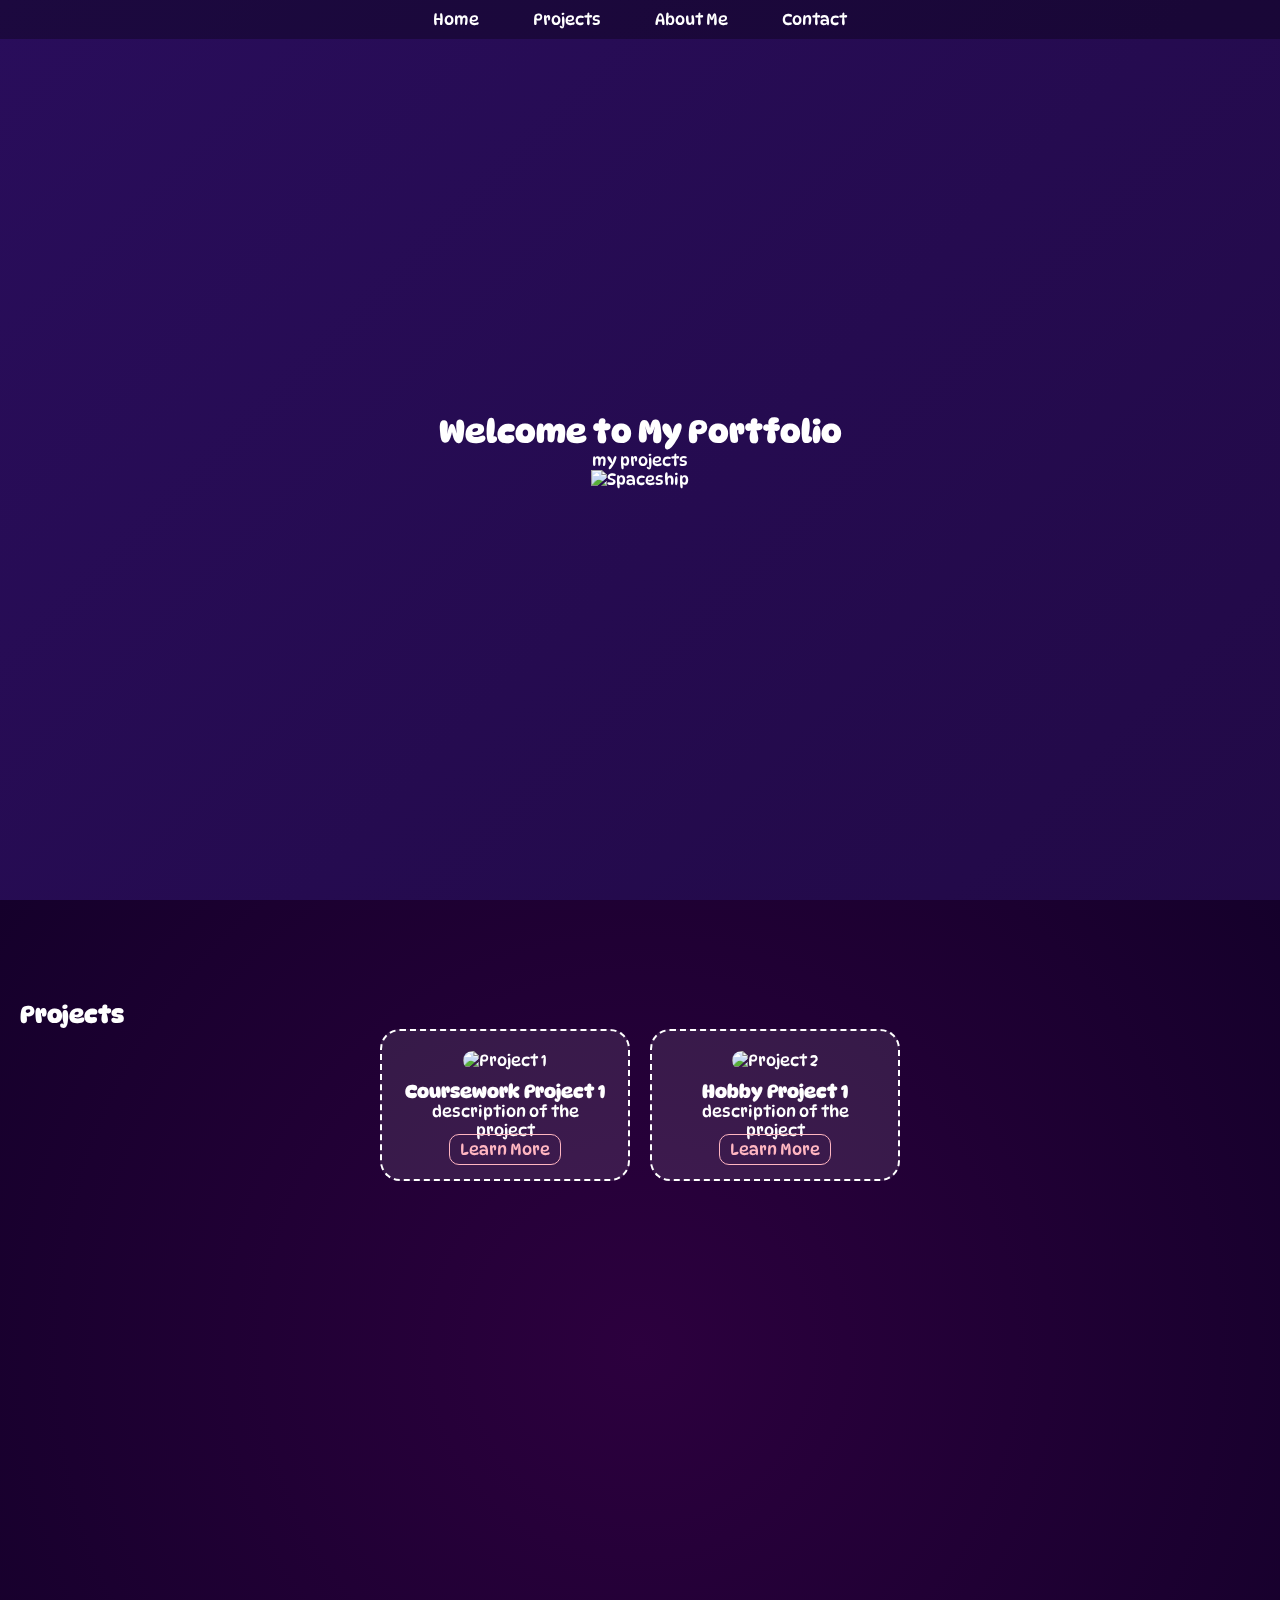
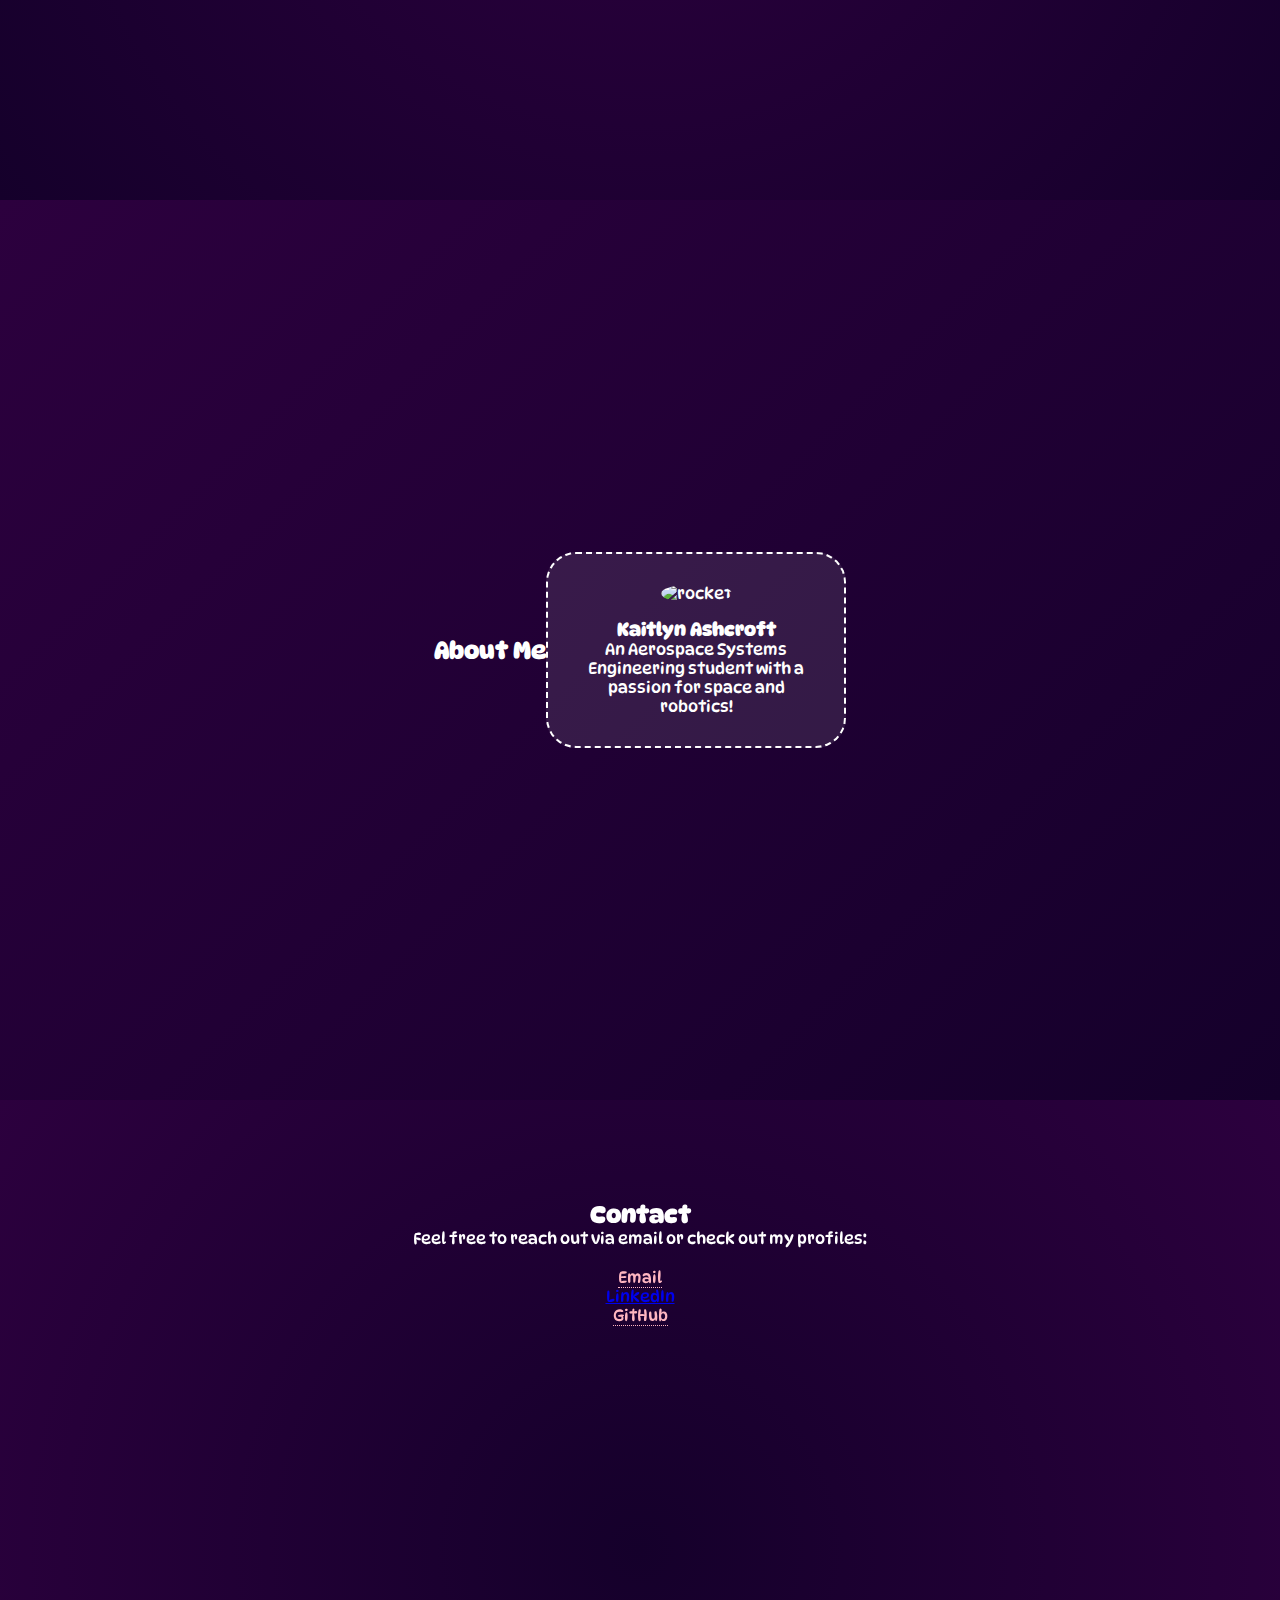
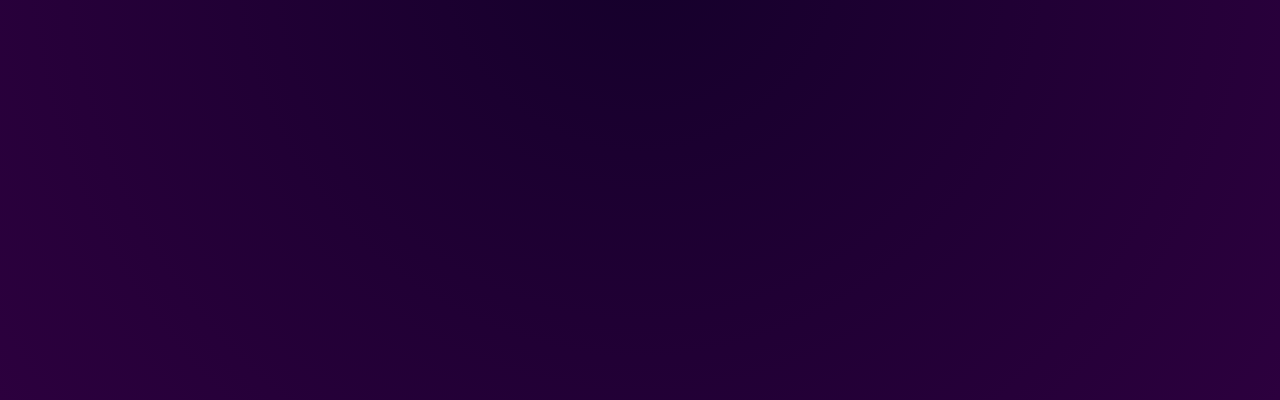
==== index.html @ c6ab0973 "Add files via upload" ====
<!DOCTYPE html>
<html lang="en">
<head>
  <meta charset="UTF-8" />
  <meta name="viewport" content="width=device-width, initial-scale=1" />
  <title>Kaitlyn Ashcroft</title>
  <!-- Link to Google Font (handwritten style) -->
<!-- Correct Google Fonts link -->
  <link href="https://fonts.googleapis.com/css2?family=DynaPuff:wght@400;700&display=swap" rel="stylesheet">
  <link rel="stylesheet" href="style.css" />
</head>
<body>
  <!-- Navigation Bar -->
  <nav>
    <ul>
      <li><a href="#home">Home</a></li>
      <li><a href="#projects">Projects</a></li>
      <li><a href="#about">About Me</a></li>
      <li><a href="#contact">Contact</a></li>
    </ul>
  </nav>
  
  <!-- Home Section -->
  <section id="home">
    <div class="intro">
      <h1>Welcome to My Portfolio</h1>
      <p> my projects</p>
      <div class="graphic">
        <!-- Replace with your animated robot/spaceship graphic -->
        <img src="images/spaceship.png" alt="Spaceship" />
      </div>
    </div>
  </section>

  <!-- Projects Section -->
  <section id="projects">
    <h2>Projects</h2>
    <div class="projects-container">
      <!-- Example project card -->
      <div class="project-card">
        <img src="project1.png" alt="Project 1" />
        <h3>Coursework Project 1</h3>
        <p>description of the project</p>
        <a href="#">Learn More</a>
      </div>
      <div class="project-card">
        <img src="project2.png" alt="Project 2" />
        <h3>Hobby Project 1</h3>
        <p>description of the project </p>
        <a href="#">Learn More</a>
      </div>
      <!-- Add additional project cards as needed -->
    </div>
  </section>

  <!-- About Me Section -->
  <section id="about">
    <h2>About Me</h2>
    <div class="profile-card">
      <!-- Replace with your avatar (e.g., astronaut or cute robot) -->
      <img src="images/rocket.png" alt="rocket" />
      <h3>Kaitlyn Ashcroft</h3>
      <p>
        An Aerospace Systems Engineering student with a passion for space and robotics!
      </p>
    </div>
  </section>

  <!-- Contact Section -->
  <section id="contact">
    <h2>Contact</h2>
    <div class="contact-container">
      <p>Feel free to reach out via email or check out my profiles:</p>
      <ul>
        <li> <a href="mailto:kaitlynashcroft01@gmail.com"> Email</a></li>
        <li> </li> <a href="https://www.linkedin.com/in/kaitlyn-ashcroft/" target="_blank">LinkedIn</a></li>
        <li> <a href="https://github.com/kaitlynmaree" target="_blank">GitHub</a></li>
      </ul>
    </div>
  </section>
  
  <!-- Link to external JavaScript -->
  <script src="script.js"></script>
</body>
</html>
---- style.css ----
/* Reset and basic setup */
/* Import the font if not using the <link> method */
@import url('https://fonts.googleapis.com/css2?family=DynaPuff:wght@400;700&display=swap');


* {
    margin: 0;
    padding: 0;
    box-sizing: border-box;
  }
  
  body {
    font-family: 'DynaPuff', cursive;
    background: linear-gradient(135deg, #290D5B, #19052e);
    color: #FFF;
    overflow-x: hidden;
  }
  
  /* Navigation Bar */
  nav {
    background: rgba(0, 0, 0, 0.3);
    position: fixed;
    width: 100%;
    z-index: 1000;
  }
  nav ul {
    display: flex;
    justify-content: center;
    list-style: none;
    padding: 10px 0;
  }
  nav ul li {
    margin: 0 15px;
  }
  nav ul li a {
    text-decoration: none;
    color: #FFF;
    padding: 5px 10px;
    border: 2px solid transparent;
    border-radius: 20px;
    transition: all 0.3s ease;
  }
  nav ul li a:hover {
    border-color: #FFB6C1;
    box-shadow: 0 0 10px #FFB6C1;
  }
  
  /* Section Styling */
  section {
    padding: 100px 20px;
    min-height: 100vh;
    position: relative;
  }
  
  /* Home Section */
  #home {
    display: flex;
    justify-content: center;
    align-items: center;
    text-align: center;
    background: url('watercolor-galaxy.png') no-repeat center center/cover;
  }
  #home .intro {
    animation: fadeIn 2s ease-in-out;
  }
  #home .graphic img {
    width: 200px;
    animation: float 3s ease-in-out infinite;
  }
  
  /* Projects Section */
  #projects {
    background: radial-gradient(circle, rgba(44,0,62,1) 0%, rgba(21,0,43,1) 100%);
  }
  .projects-container {
    display: flex;
    flex-wrap: wrap;
    justify-content: center;
    gap: 20px;
  }
  .project-card {
    background: rgba(255, 255, 255, 0.1);
    border: 2px dashed #FFF;
    border-radius: 20px;
    padding: 20px;
    width: 250px;
    text-align: center;
    transition: transform 0.3s;
  }
  .project-card:hover {
    transform: scale(1.05);
    box-shadow: 0 0 15px #FFB6C1;
  }
  .project-card img {
    width: 100%;
    border-radius: 10px;
    margin-bottom: 10px;
  }
  .project-card a {
    color: #FFB6C1;
    text-decoration: none;
    border: 1px solid #FFB6C1;
    padding: 5px 10px;
    border-radius: 10px;
    transition: background 0.3s;
  }
  .project-card a:hover {
    background: #FFB6C1;
    color: #000;
  }
  
  /* About Me Section */
  #about {
    background: linear-gradient(135deg, #2C003E, #15002B);
    display: flex;
    justify-content: center;
    align-items: center;
  }
  .profile-card {
    background: rgba(255, 255, 255, 0.1);
    border: 2px dashed #FFF;
    border-radius: 30px;
    padding: 30px;
    text-align: center;
    width: 300px;
    animation: float 4s ease-in-out infinite;
  }
  .profile-card img {
    width: 100px;
    border-radius: 50%;
    margin-bottom: 15px;
  }
  
  /* Contact Section */
  #contact {
    background: radial-gradient(circle, rgba(21,0,43,1) 0%, rgba(44,0,62,1) 100%);
    text-align: center;
  }
  #contact ul {
    list-style: none;
    margin-top: 20px;
  }
  #contact ul li a {
    color: #FFB6C1;
    text-decoration: none;
    border-bottom: 1px dotted #FFB6C1;
    transition: color 0.3s;
  }
  #contact ul li a:hover {
    color: #FFF;
  }
  
  /* Animated Effects */
  @keyframes float {
    0%, 100% { transform: translateY(0px); }
    50% { transform: translateY(-10px); }
  }
  @keyframes fadeIn {
    from { opacity: 0; }
    to { opacity: 1; }
  }
  
  /* Parallax-like Background Stars */
  body::before {
    content: "";
    position: fixed;
    top: 0;
    left: 0;
    width: 200%;
    height: 200%;
    background: url('star.png') repeat;
    opacity: 0.2;
    z-index: -1;
    animation: moveStars 60s linear infinite;
  }
  @keyframes moveStars {
    from { transform: translate(0, 0); }
    to { transform: translate(-50%, -50%); }
  }
  
  /* Custom Cursor (Replace with your own star image if desired) */
  
  /* Shooting Star Effect */
  .shooting-star {
    position: absolute;
    width: 5px;
    height: 5px;
    background: #FFB6C1;
    border-radius: 50%;
    pointer-events: none;
    animation: shoot 1s ease-out forwards;
  }


.star {
    position: absolute;
    width: 30px; /* Adjust size as needed */
    height: 30px;
    pointer-events: none; /* Prevent interference */
    transition: opacity 0.5s ease-out, transform 0.5s ease-out;
    transform: scale(1);
    animation: twinkle 0.5s ease-out;
}
  @keyframes shoot {
    0% { transform: translate(0, 0); opacity: 1; }
    100% { transform: translate(50px, -50px); opacity: 0; }
  }

  @keyframes twinkle {
    0% {
        transform: scale(1.2);
        opacity: 1;
    }
    100% {
        transform: scale(0.5);
        opacity: 0;
    }
}

  /* Make sure all sections allow mouse interactions */
section {
    position: relative;
    z-index: 10;
}
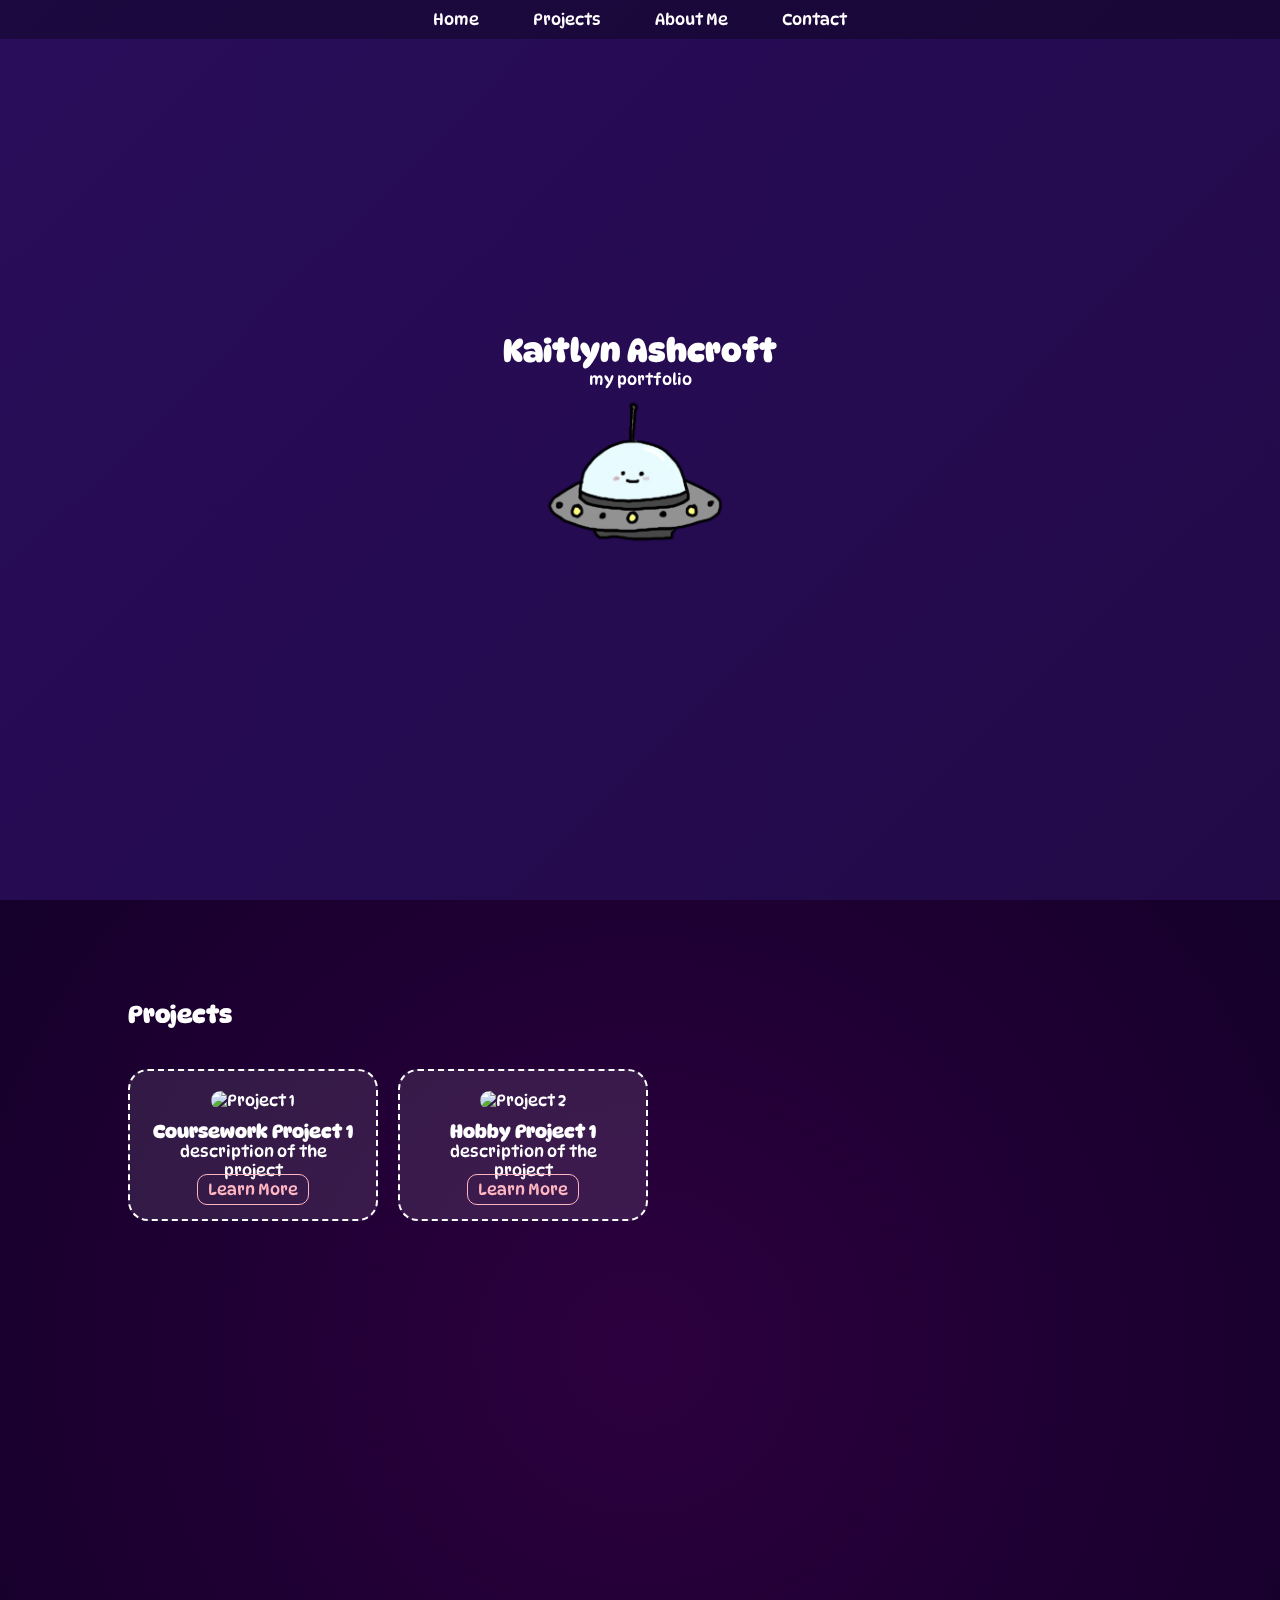
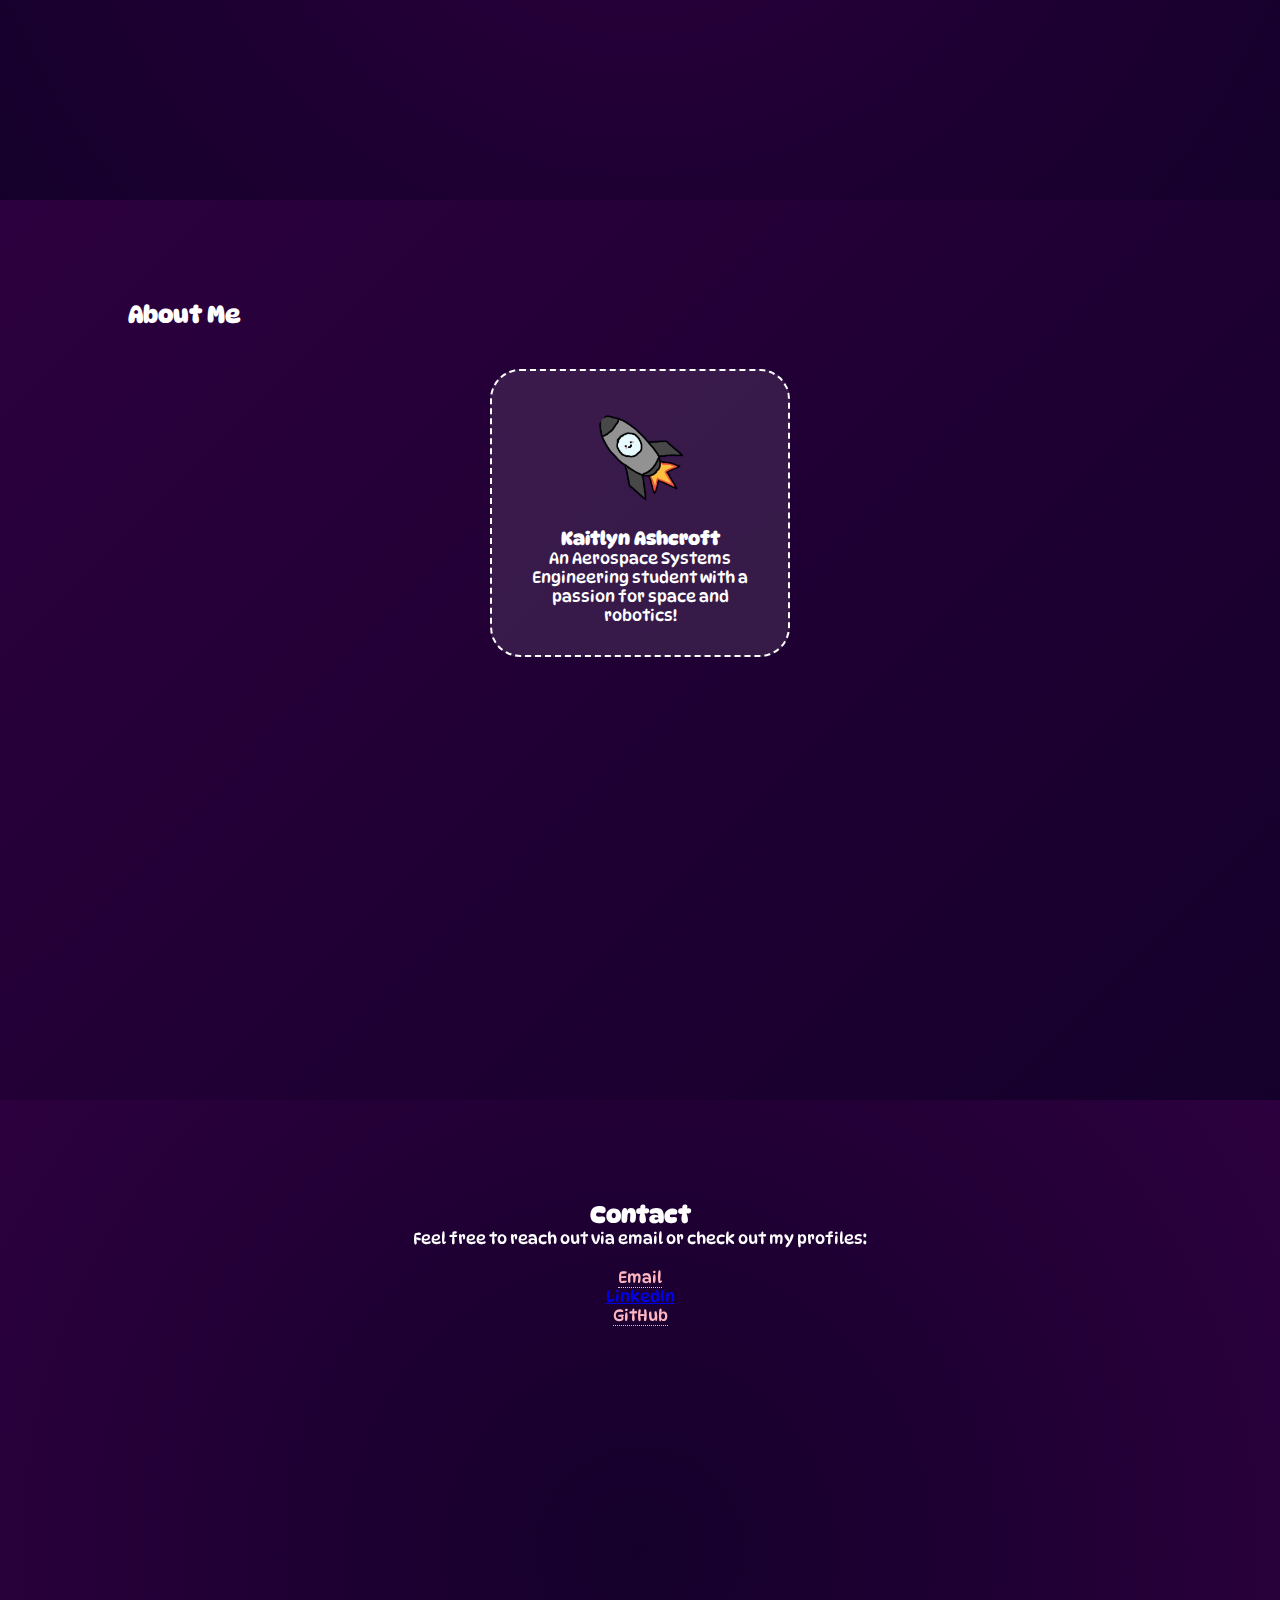
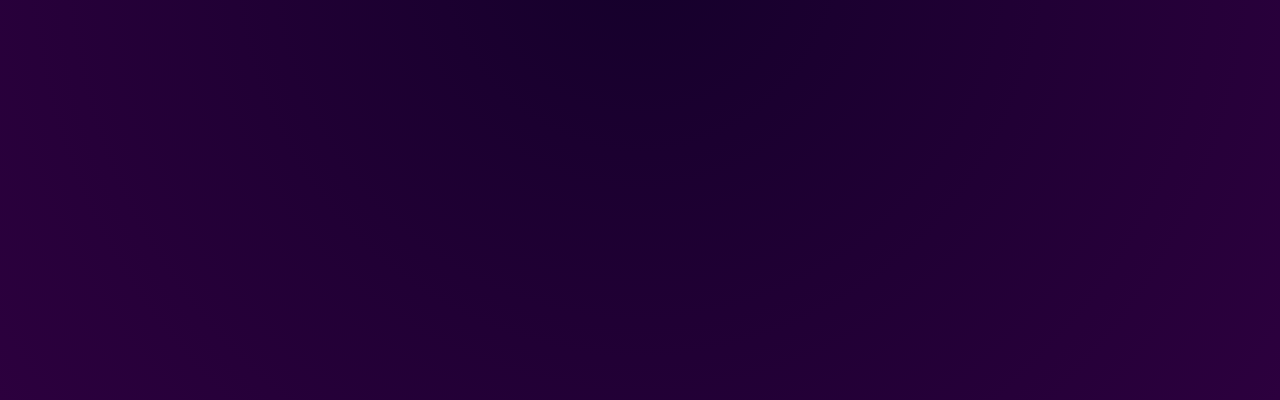
==== commit e65fb3d7: "layout changes" ====
--- a/index.html
+++ b/index.html
@@ -23,8 +23,8 @@
   <!-- Home Section -->
   <section id="home">
     <div class="intro">
-      <h1>Welcome to My Portfolio</h1>
-      <p> my projects</p>
+      <h1>Kaitlyn Ashcroft</h1>
+      <p> my portfolio</p>
       <div class="graphic">
         <!-- Replace with your animated robot/spaceship graphic -->
         <img src="images/spaceship.png" alt="Spaceship" />
--- a/style.css
+++ b/style.css
@@ -1,225 +1,231 @@
-/* Reset and basic setup */
-/* Import the font if not using the <link> method */
-@import url('https://fonts.googleapis.com/css2?family=DynaPuff:wght@400;700&display=swap');
-
-
-* {
-    margin: 0;
-    padding: 0;
-    box-sizing: border-box;
-  }
-  
-  body {
-    font-family: 'DynaPuff', cursive;
-    background: linear-gradient(135deg, #290D5B, #19052e);
-    color: #FFF;
-    overflow-x: hidden;
-  }
-  
-  /* Navigation Bar */
-  nav {
-    background: rgba(0, 0, 0, 0.3);
-    position: fixed;
-    width: 100%;
-    z-index: 1000;
-  }
-  nav ul {
-    display: flex;
-    justify-content: center;
-    list-style: none;
-    padding: 10px 0;
-  }
-  nav ul li {
-    margin: 0 15px;
-  }
-  nav ul li a {
-    text-decoration: none;
-    color: #FFF;
-    padding: 5px 10px;
-    border: 2px solid transparent;
-    border-radius: 20px;
-    transition: all 0.3s ease;
-  }
-  nav ul li a:hover {
-    border-color: #FFB6C1;
-    box-shadow: 0 0 10px #FFB6C1;
-  }
-  
-  /* Section Styling */
-  section {
-    padding: 100px 20px;
-    min-height: 100vh;
-    position: relative;
-  }
-  
-  /* Home Section */
-  #home {
-    display: flex;
-    justify-content: center;
-    align-items: center;
-    text-align: center;
-    background: url('watercolor-galaxy.png') no-repeat center center/cover;
-  }
-  #home .intro {
-    animation: fadeIn 2s ease-in-out;
-  }
-  #home .graphic img {
-    width: 200px;
-    animation: float 3s ease-in-out infinite;
-  }
-  
-  /* Projects Section */
-  #projects {
-    background: radial-gradient(circle, rgba(44,0,62,1) 0%, rgba(21,0,43,1) 100%);
-  }
-  .projects-container {
-    display: flex;
-    flex-wrap: wrap;
-    justify-content: center;
-    gap: 20px;
-  }
-  .project-card {
-    background: rgba(255, 255, 255, 0.1);
-    border: 2px dashed #FFF;
-    border-radius: 20px;
-    padding: 20px;
-    width: 250px;
-    text-align: center;
-    transition: transform 0.3s;
-  }
-  .project-card:hover {
-    transform: scale(1.05);
-    box-shadow: 0 0 15px #FFB6C1;
-  }
-  .project-card img {
-    width: 100%;
-    border-radius: 10px;
-    margin-bottom: 10px;
-  }
-  .project-card a {
-    color: #FFB6C1;
-    text-decoration: none;
-    border: 1px solid #FFB6C1;
-    padding: 5px 10px;
-    border-radius: 10px;
-    transition: background 0.3s;
-  }
-  .project-card a:hover {
-    background: #FFB6C1;
-    color: #000;
-  }
-  
-  /* About Me Section */
-  #about {
-    background: linear-gradient(135deg, #2C003E, #15002B);
-    display: flex;
-    justify-content: center;
-    align-items: center;
-  }
-  .profile-card {
-    background: rgba(255, 255, 255, 0.1);
-    border: 2px dashed #FFF;
-    border-radius: 30px;
-    padding: 30px;
-    text-align: center;
-    width: 300px;
-    animation: float 4s ease-in-out infinite;
-  }
-  .profile-card img {
-    width: 100px;
-    border-radius: 50%;
-    margin-bottom: 15px;
-  }
-  
-  /* Contact Section */
-  #contact {
-    background: radial-gradient(circle, rgba(21,0,43,1) 0%, rgba(44,0,62,1) 100%);
-    text-align: center;
-  }
-  #contact ul {
-    list-style: none;
-    margin-top: 20px;
-  }
-  #contact ul li a {
-    color: #FFB6C1;
-    text-decoration: none;
-    border-bottom: 1px dotted #FFB6C1;
-    transition: color 0.3s;
-  }
-  #contact ul li a:hover {
-    color: #FFF;
-  }
-  
-  /* Animated Effects */
-  @keyframes float {
-    0%, 100% { transform: translateY(0px); }
-    50% { transform: translateY(-10px); }
-  }
-  @keyframes fadeIn {
-    from { opacity: 0; }
-    to { opacity: 1; }
-  }
-  
-  /* Parallax-like Background Stars */
-  body::before {
-    content: "";
-    position: fixed;
-    top: 0;
-    left: 0;
-    width: 200%;
-    height: 200%;
-    background: url('star.png') repeat;
-    opacity: 0.2;
-    z-index: -1;
-    animation: moveStars 60s linear infinite;
-  }
-  @keyframes moveStars {
-    from { transform: translate(0, 0); }
-    to { transform: translate(-50%, -50%); }
-  }
-  
-  /* Custom Cursor (Replace with your own star image if desired) */
-  
-  /* Shooting Star Effect */
-  .shooting-star {
-    position: absolute;
-    width: 5px;
-    height: 5px;
-    background: #FFB6C1;
-    border-radius: 50%;
-    pointer-events: none;
-    animation: shoot 1s ease-out forwards;
-  }
-
-
-.star {
-    position: absolute;
-    width: 30px; /* Adjust size as needed */
-    height: 30px;
-    pointer-events: none; /* Prevent interference */
-    transition: opacity 0.5s ease-out, transform 0.5s ease-out;
-    transform: scale(1);
-    animation: twinkle 0.5s ease-out;
-}
-  @keyframes shoot {
-    0% { transform: translate(0, 0); opacity: 1; }
-    100% { transform: translate(50px, -50px); opacity: 0; }
-  }
-
-  @keyframes twinkle {
-    0% {
-        transform: scale(1.2);
-        opacity: 1;
-    }
-    100% {
-        transform: scale(0.5);
-        opacity: 0;
-    }
-}
-
-  /* Make sure all sections allow mouse interactions */
-section {
-    position: relative;
-    z-index: 10;
-}
-
+/* Reset and basic setup */
+/* Import the font if not using the <link> method */
+@import url('https://fonts.googleapis.com/css2?family=DynaPuff:wght@400;700&display=swap');
+
+
+* {
+    margin: 0;
+    padding: 0;
+    box-sizing: border-box;
+  }
+  
+  body {
+    font-family: 'DynaPuff', cursive;
+    background: linear-gradient(135deg, #290D5B, #19052e);
+    color: #FFF;
+    overflow-x: hidden;
+    cursor: none;
+  }
+  
+  /* Navigation Bar */
+  nav {
+    background: rgba(0, 0, 0, 0.3);
+    position: fixed;
+    width: 100%;
+    z-index: 1000;
+  }
+  nav ul {
+    display: flex;
+    justify-content: center;
+    list-style: none;
+    padding: 10px 0;
+  }
+  nav ul li {
+    margin: 0 15px;
+  }
+  nav ul li a {
+    text-decoration: none;
+    color: #FFF;
+    padding: 5px 10px;
+    border: 2px solid transparent;
+    border-radius: 20px;
+    transition: all 0.3s ease;
+  }
+  nav ul li a:hover {
+    border-color: #FFB6C1;
+    box-shadow: 0 0 10px #FFB6C1;
+  }
+  
+  /* Section Styling */
+  section {
+    padding: 100px 20px;
+    min-height: 100vh;
+    position: relative;
+    z-index: 10;
+  }
+  
+  /* Home Section */
+  #home {
+    display: flex;
+    justify-content: center;
+    align-items: center;
+    text-align: center;
+    background: url('watercolor-galaxy.png') no-repeat center center/cover;
+  }
+  #home .intro {
+    animation: fadeIn 2s ease-in-out;
+  }
+  #home .graphic img {
+    width: 200px;
+    animation: float 3s ease-in-out infinite;
+  }
+  
+  /* Projects Section */
+  #projects {
+    background: radial-gradient(circle, rgba(44,0,62,1) 0%, rgba(21,0,43,1) 100%);
+    display: flex;
+    flex-direction: column;
+    align-items: flex-start;
+    padding: 100px 10%;
+  }
+  #projects h2 {
+    margin-bottom: 40px;
+    align-self: flex-start;
+  }
+  .projects-container {
+    display: flex;
+    flex-wrap: wrap;
+    justify-content: center;
+    gap: 20px;
+  }
+  .project-card {
+    background: rgba(255, 255, 255, 0.1);
+    border: 2px dashed #FFF;
+    border-radius: 20px;
+    padding: 20px;
+    width: 250px;
+    text-align: center;
+    transition: transform 0.3s;
+  }
+  .project-card:hover {
+    transform: scale(1.05);
+    box-shadow: 0 0 15px #FFB6C1;
+  }
+  .project-card img {
+    width: 100%;
+    border-radius: 10px;
+    margin-bottom: 10px;
+  }
+  .project-card a {
+    color: #FFB6C1;
+    text-decoration: none;
+    border: 1px solid #FFB6C1;
+    padding: 5px 10px;
+    border-radius: 10px;
+    transition: background 0.3s;
+  }
+  .project-card a:hover {
+    background: #FFB6C1;
+    color: #000;
+  }
+  
+  /* About Me Section */
+  #about {
+    background: linear-gradient(135deg, #2C003E, #15002B);
+    display: flex;
+    flex-direction: column;
+    align-items: flex-start;
+    padding: 100px 10%;
+  }
+  #about h2 {
+    margin-bottom: 40px;
+    align-self: flex-start;
+  }
+  .profile-card {
+    align-self: center;
+    background: rgba(255, 255, 255, 0.1);
+    border: 2px dashed #FFF;
+    border-radius: 30px;
+    padding: 30px;
+    text-align: center;
+    width: 300px;
+    animation: float 4s ease-in-out infinite;
+  }
+  .profile-card img {
+    width: 100px;
+    border-radius: 50%;
+    margin-bottom: 15px;
+  }
+  
+  /* Contact Section */
+  #contact {
+    background: radial-gradient(circle, rgba(21,0,43,1) 0%, rgba(44,0,62,1) 100%);
+    text-align: center;
+  }
+  #contact ul {
+    list-style: none;
+    margin-top: 20px;
+  }
+  #contact ul li a {
+    color: #FFB6C1;
+    text-decoration: none;
+    border-bottom: 1px dotted #FFB6C1;
+    transition: color 0.3s;
+  }
+  #contact ul li a:hover {
+    color: #FFF;
+  }
+  
+  /* Animated Effects */
+  @keyframes float {
+    0%, 100% { transform: translateY(0px); }
+    50% { transform: translateY(-10px); }
+  }
+  @keyframes fadeIn {
+    from { opacity: 0; }
+    to { opacity: 1; }
+  }
+  
+  /* Parallax-like Background Stars */
+  body::before {
+    content: "";
+    position: fixed;
+    top: 0;
+    left: 0;
+    width: 200%;
+    height: 200%;
+    background: url('star.png') repeat;
+    opacity: 0.2;
+    z-index: -1;
+    animation: moveStars 60s linear infinite;
+  }
+  @keyframes moveStars {
+    from { transform: translate(0, 0); }
+    to { transform: translate(-50%, -50%); }
+  }
+  
+  /* Custom Cursor (Replace with your own star image if desired) */
+  .star {
+    position: fixed;
+    width: 30px;
+    height: 30px;
+    pointer-events: none;
+    transition: opacity 0.5s ease-out, transform 0.5s ease-out;
+    transform: scale(1);
+    z-index: 9999;
+    animation: twinkle 0.5s ease-out;
+  }
+  @keyframes twinkle {
+    0% {
+        transform: scale(1.2);
+        opacity: 1;
+    }
+    100% {
+        transform: scale(0.5);
+        opacity: 0;
+    }
+}
+  /* Shooting Star Effect */
+  .shooting-star {
+    position: absolute;
+    width: 5px;
+    height: 5px;
+    background: #FFB6C1;
+    border-radius: 50%;
+    pointer-events: none;
+    animation: shoot 1s ease-out forwards;
+}
+  @keyframes shoot {
+    0% { transform: translate(0, 0); opacity: 1; }
+    100% { transform: translate(50px, -50px); opacity: 0; }
+  }
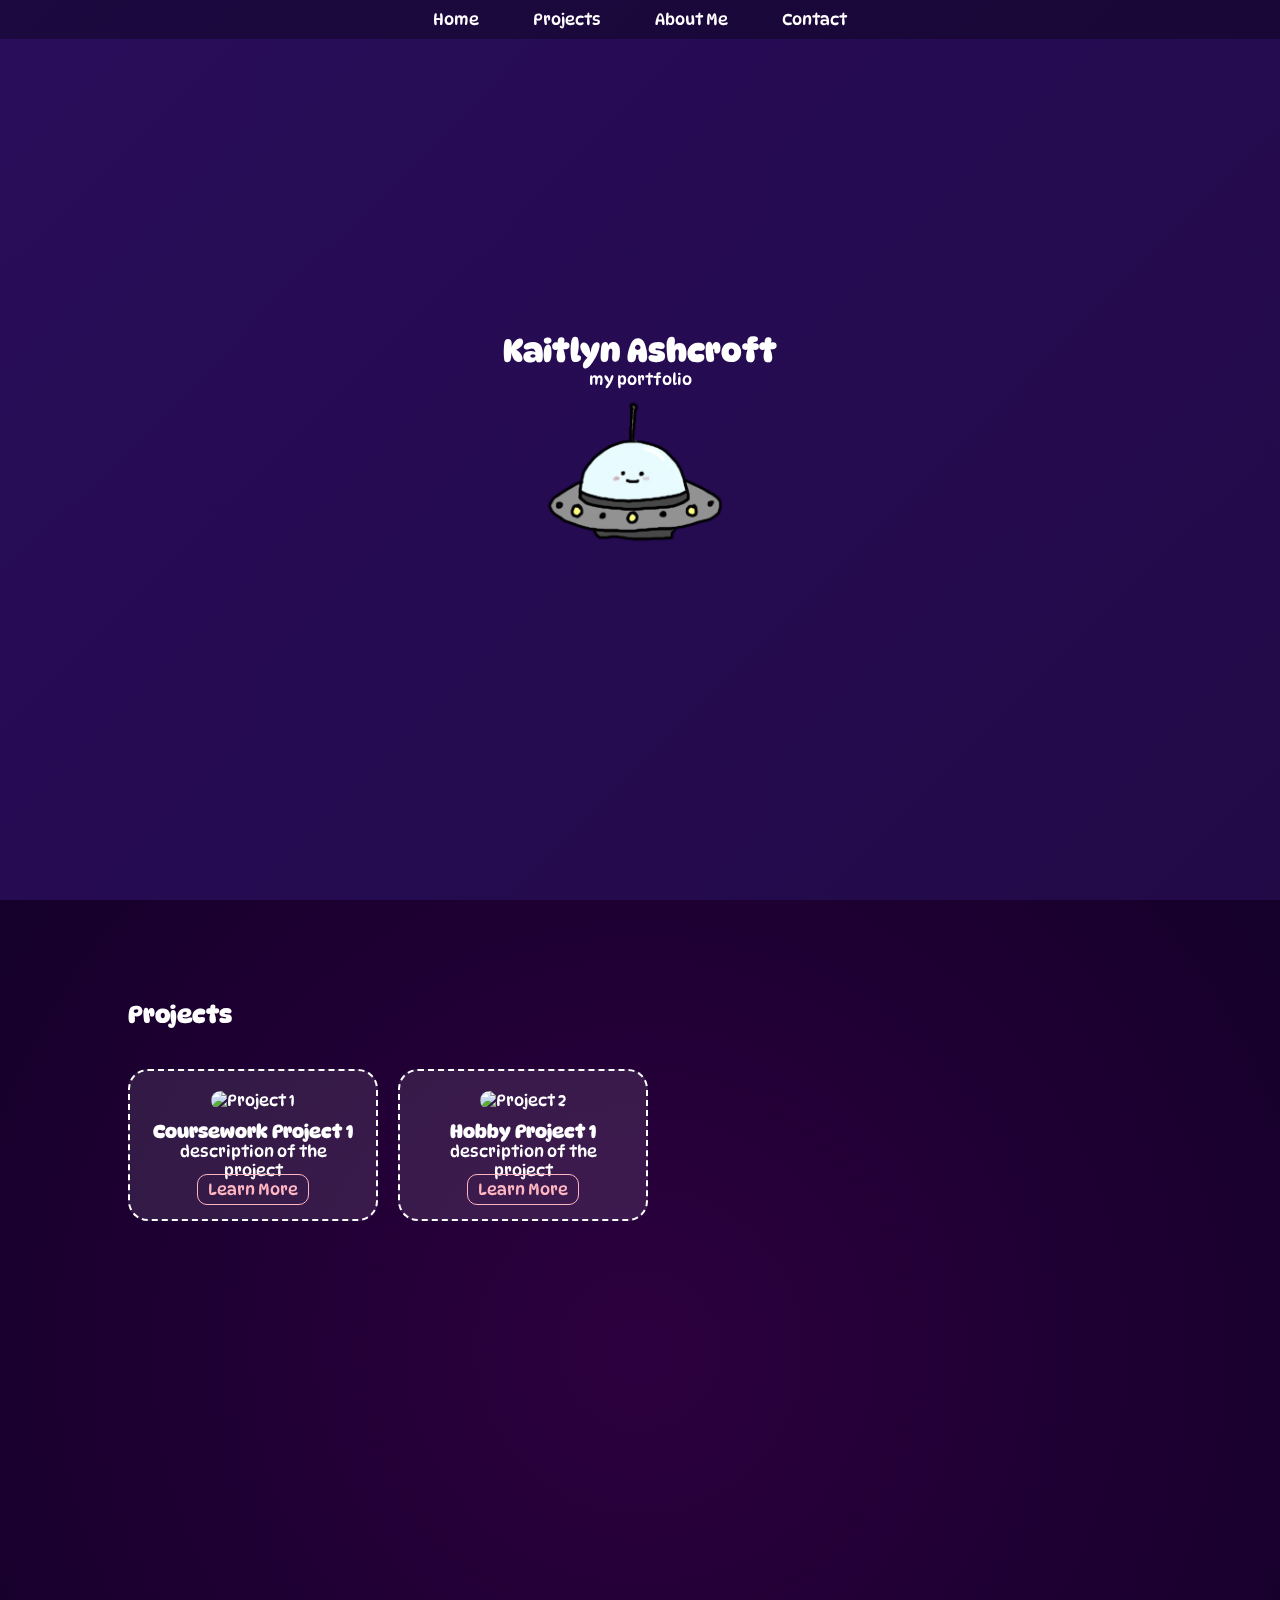
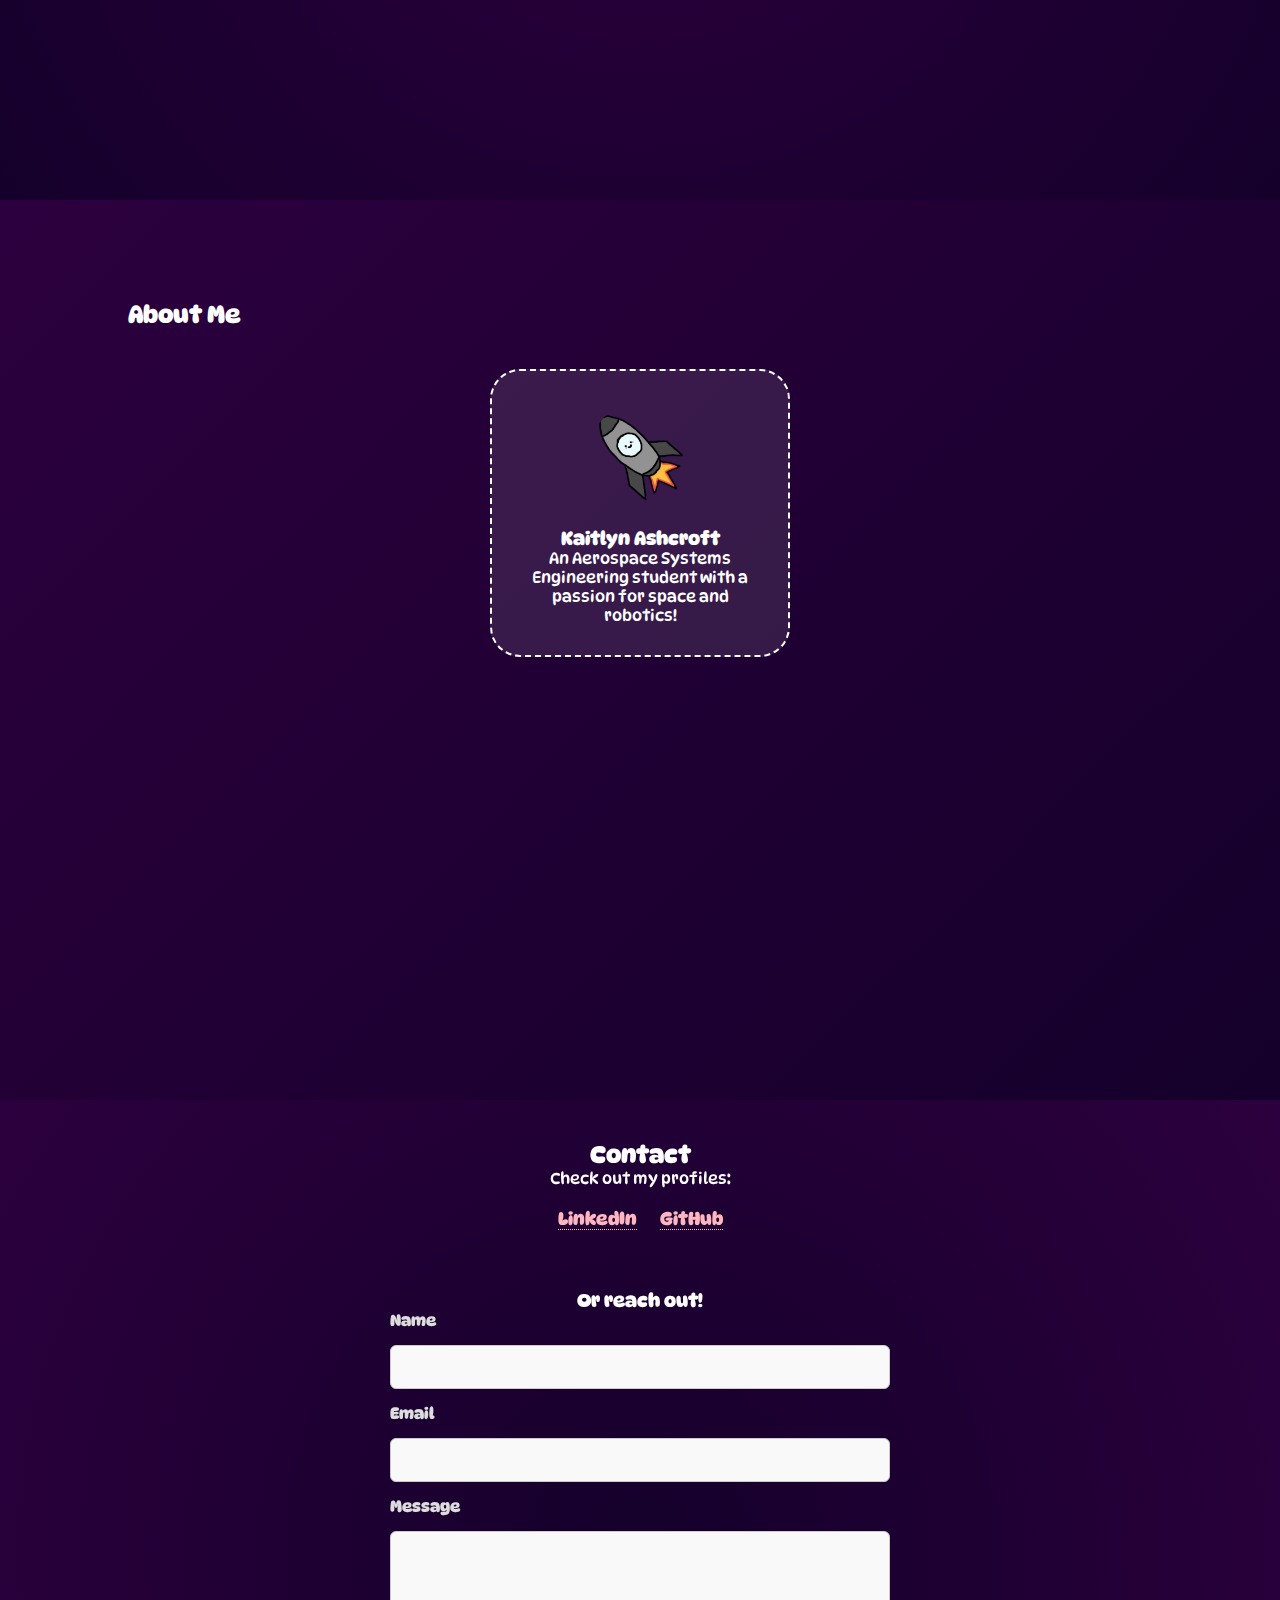
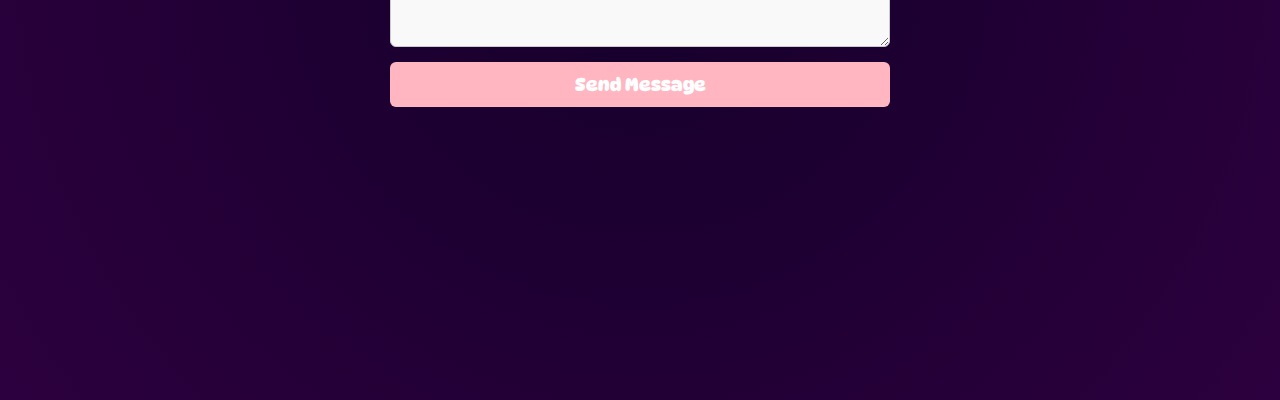
==== commit ee94e6f8: "contact form" ====
--- a/index.html
+++ b/index.html
@@ -66,19 +66,46 @@
     </div>
   </section>
 
-  <!-- Contact Section -->
-  <section id="contact">
-    <h2>Contact</h2>
-    <div class="contact-container">
-      <p>Feel free to reach out via email or check out my profiles:</p>
-      <ul>
-        <li> <a href="mailto:kaitlynashcroft01@gmail.com"> Email</a></li>
-        <li> </li> <a href="https://www.linkedin.com/in/kaitlyn-ashcroft/" target="_blank">LinkedIn</a></li>
-        <li> <a href="https://github.com/kaitlynmaree" target="_blank">GitHub</a></li>
-      </ul>
-    </div>
-  </section>
+<!-- Contact Section -->
+<section id="contact">
+  <h2>Contact</h2>
   
+  <div class="contact-container">
+    <p>Check out my profiles:</p>
+    <ul class="social-links">
+      <li><a href="https://www.linkedin.com/in/kaitlyn-ashcroft/" target="_blank">LinkedIn</a></li>
+      <li><a href="https://github.com/kaitlynmaree" target="_blank">GitHub</a></li>
+    </ul>
+  </div>
+
+  <!-- Space between links and form -->
+  <div class="spacer"></div>
+
+  <div class="contact-container">
+    <h3>Or reach out!</h3>
+
+    <!-- Contact Form -->
+    <form id="contact-form" action="https://contact-form-backend-2had.onrender.com" method="POST">
+      
+      <label for="name">Name</label>
+      <input type="text" id="name" name="name" required>
+
+      <label for="email">Email</label>
+      <input type="email" id="email" name="email" required>
+
+      <label for="message">Message</label>
+      <textarea id="message" name="message" rows="5" required></textarea>
+
+      <!-- Honeypot Field (Hidden to Bots) -->
+      <input type="text" name="honeypot" class="honeypot">
+
+      <button type="submit">Send Message</button>
+    </form>
+
+    <p id="form-status"></p>
+  </div>
+</section>
+
   <!-- Link to external JavaScript -->
   <script src="script.js"></script>
 </body>
--- a/style.css
+++ b/style.css
@@ -229,3 +229,88 @@
     0% { transform: translate(0, 0); opacity: 1; }
     100% { transform: translate(50px, -50px); opacity: 0; }
   }
+
+  #contact {
+    text-align: center;
+    padding: 40px 20px;
+  }
+
+  /* Contact Container */
+  .contact-container {
+    max-width: 500px;
+    margin: 0 auto;
+  }
+
+  /* Social Links */
+  .social-links {
+    list-style: none;
+    padding: 0;
+    margin: 10px 0 30px;
+  }
+
+  .social-links li {
+    display: inline-block;
+    margin: 0 10px;
+  }
+
+  .social-links a {
+    text-decoration: none;
+    font-weight: bold;
+    color: #ffcc00;
+    font-size: 18px;
+  }
+
+  .social-links a:hover {
+    color: #ff9900;
+  }
+
+  /* Spacer for better separation */
+  .spacer {
+    height: 30px;
+  }
+
+  /* Form Styling */
+  form {
+    display: flex;
+    flex-direction: column;
+    gap: 15px;
+    text-align: left;
+  }
+
+  label {
+    font-weight: bold;
+    font-size: 16px;
+    color: #ddd;
+  }
+
+  input, textarea {
+    width: 100%;
+    padding: 12px;
+    font-size: 16px;
+    border: 1px solid #ccc;
+    border-radius: 6px;
+    background-color: #f9f9f9;
+  }
+
+  /* Honeypot Field (Hidden) */
+  .honeypot {
+    display: none;
+  }
+
+  /* Button Styling */
+  button {
+    background-color:#FFB6C1;
+    font-family: 'DynaPuff', cursive;
+    color: white;
+    font-size: 18px;
+    font-weight: bold;
+    padding: 12px;
+    border: none;
+    border-radius: 6px;
+    cursor: pointer;
+    transition: 0.3s;
+  }
+
+  button:hover {
+    background-color: #FFB6C1;
+  }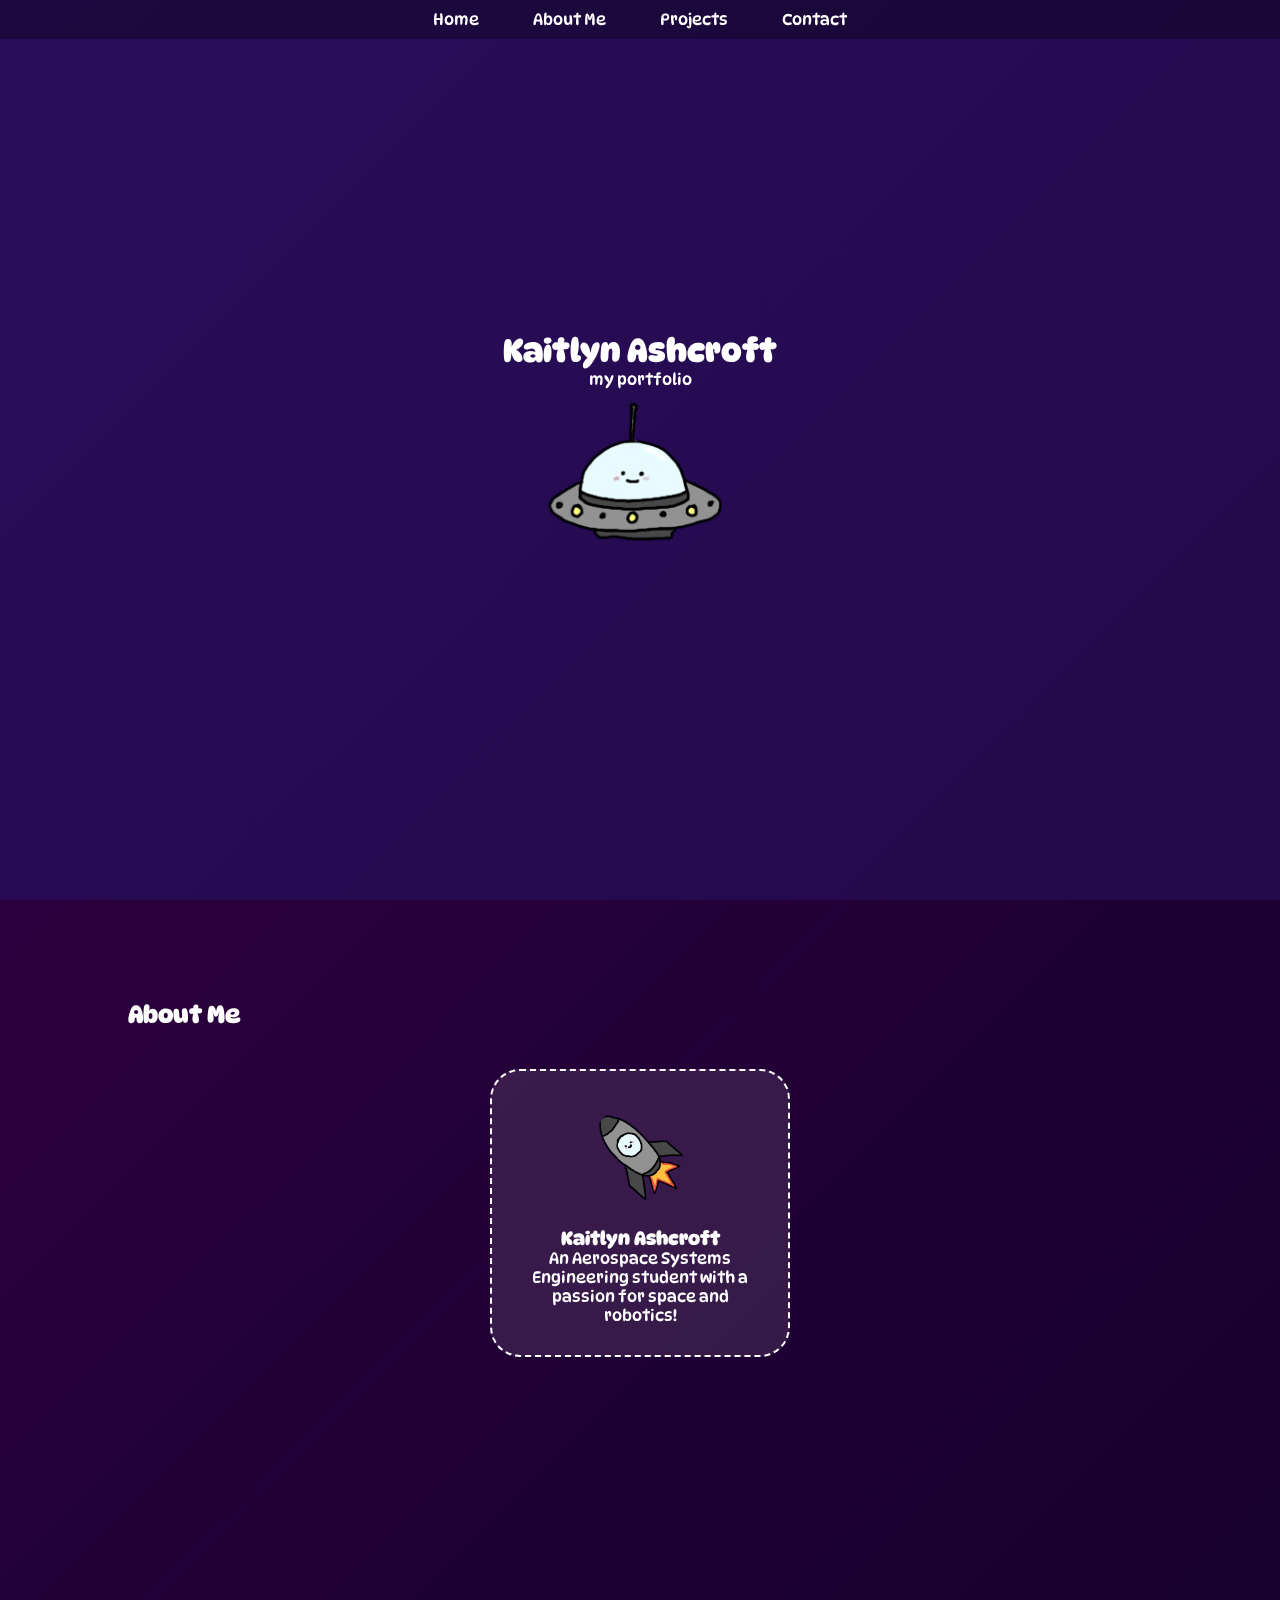
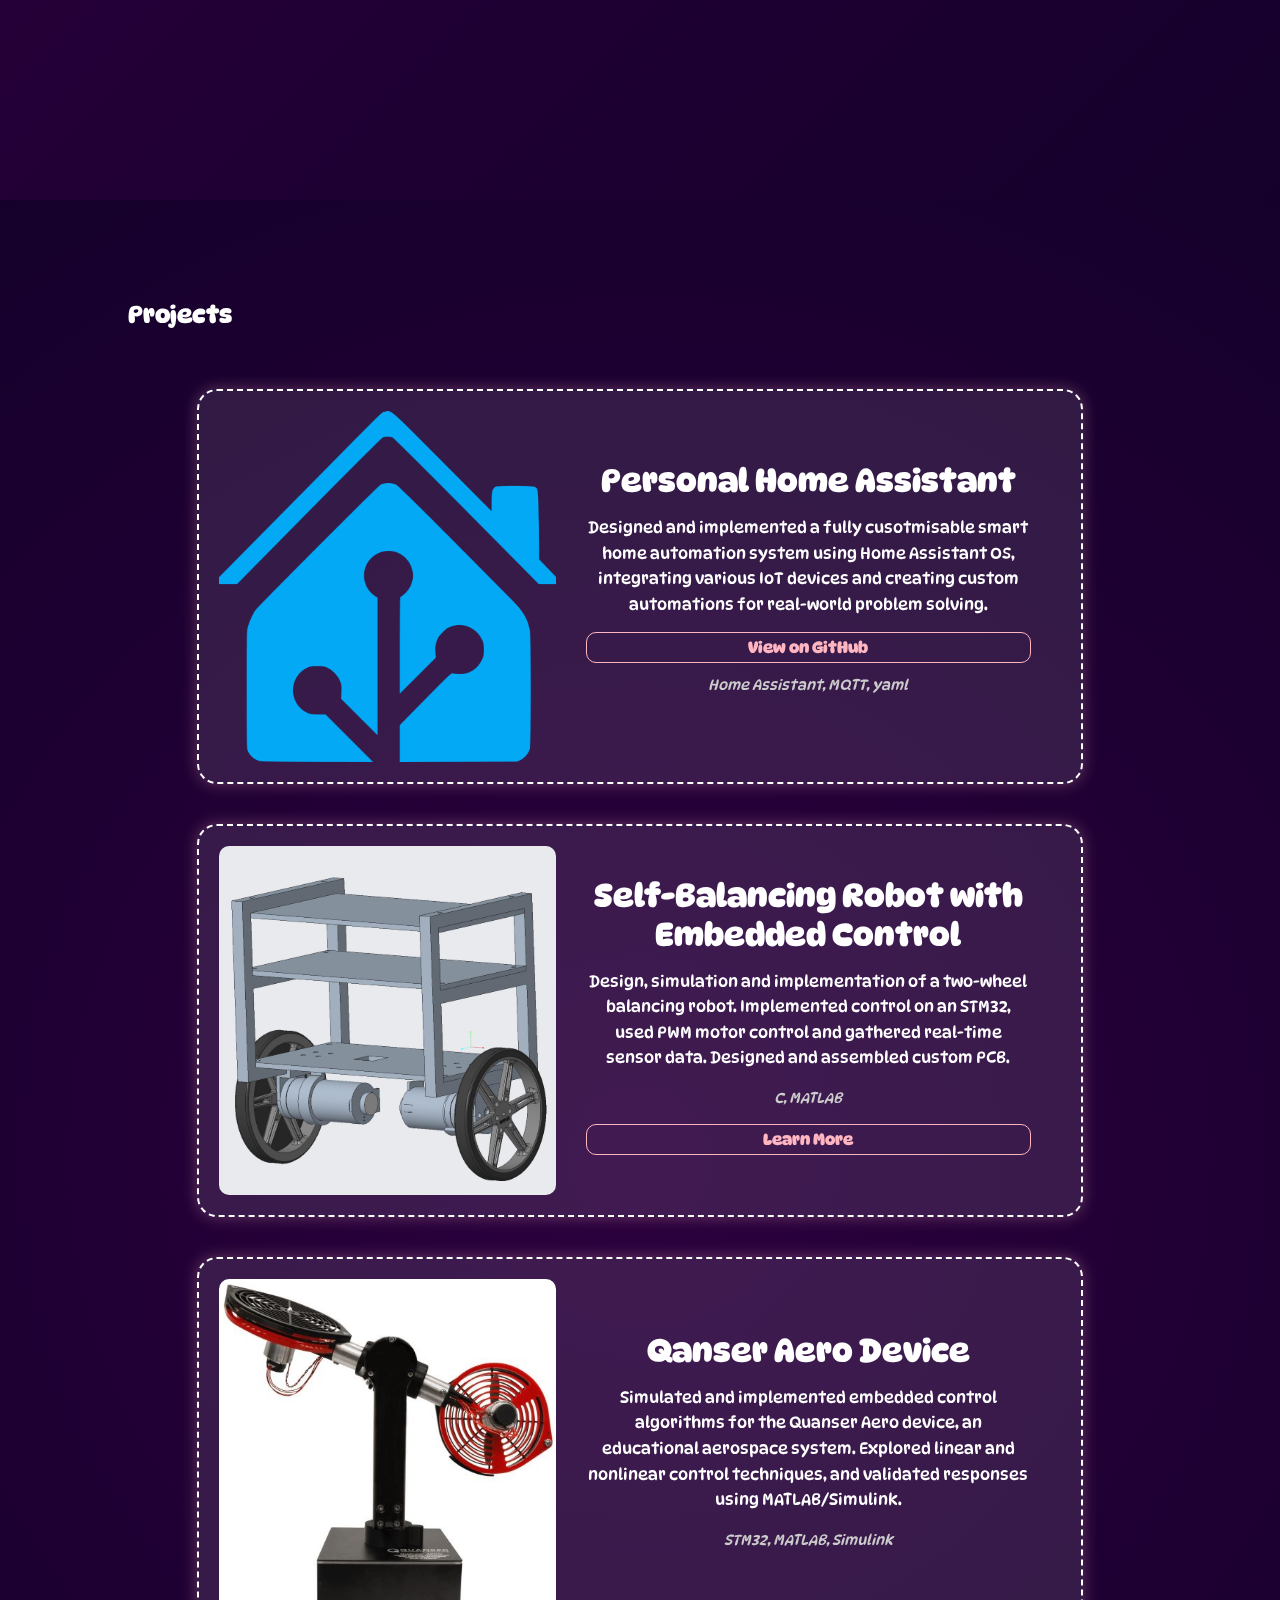
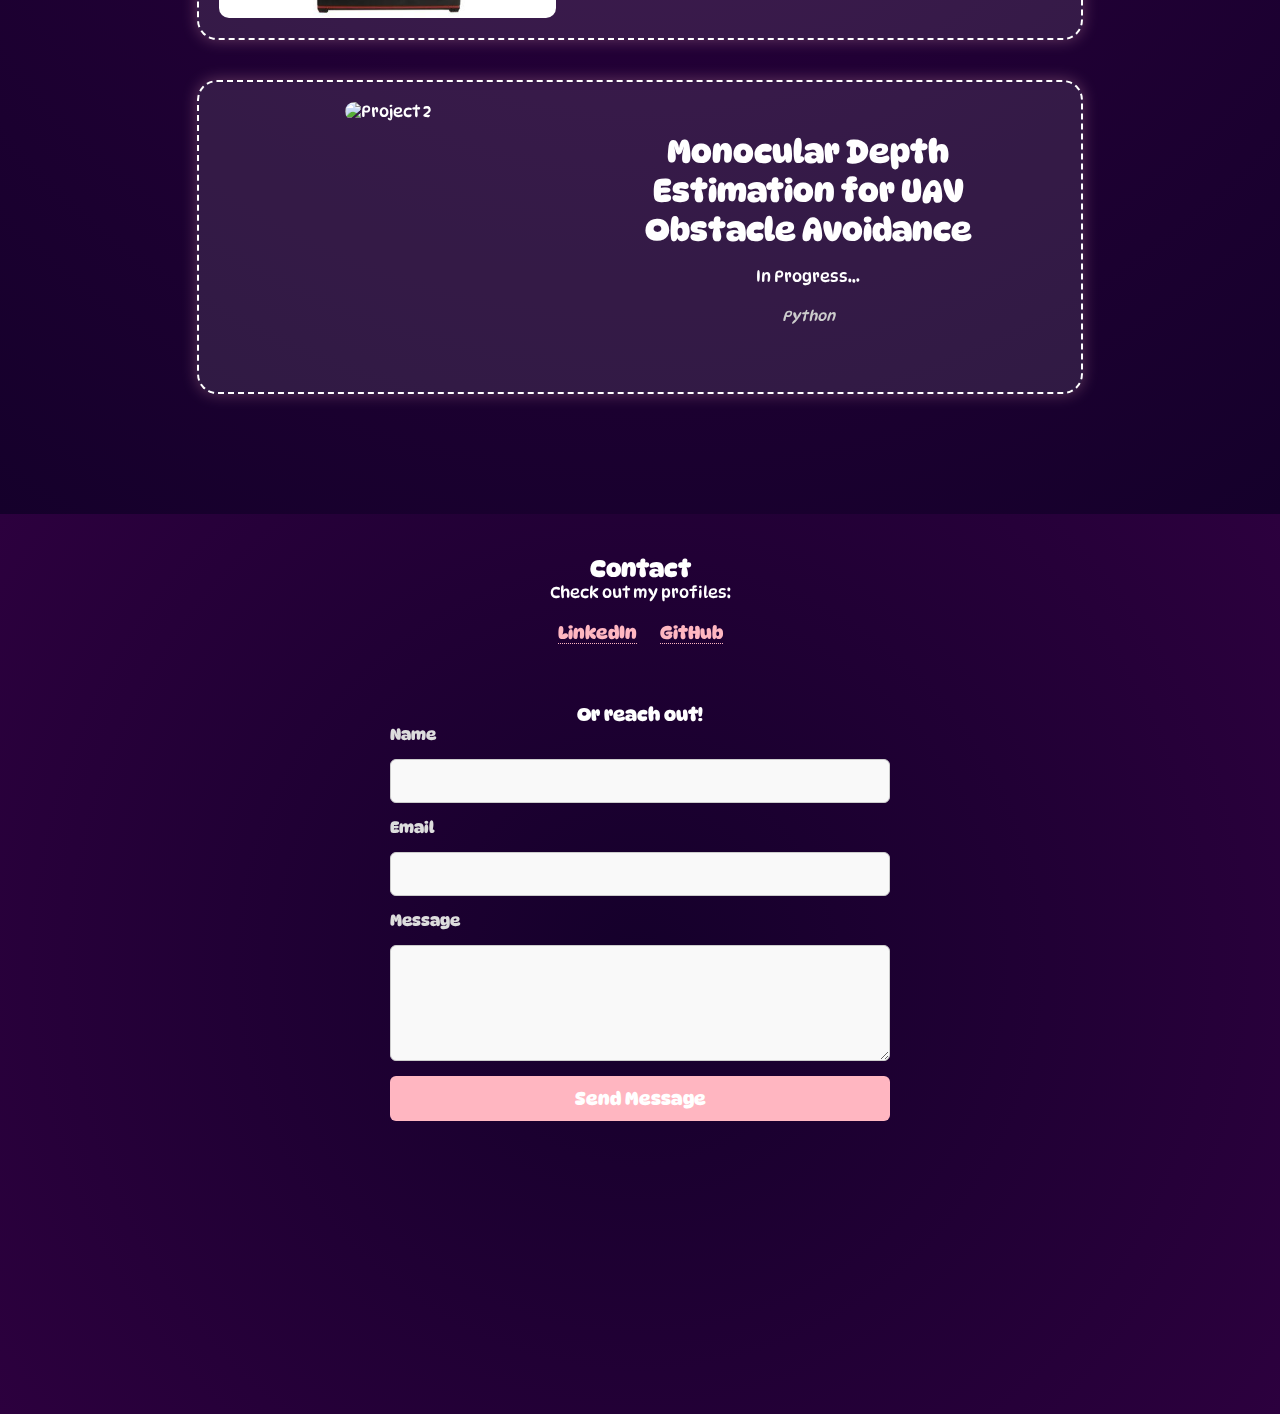
==== commit 9ffd2eb7: "added project details" ====
--- a/index.html
+++ b/index.html
@@ -14,8 +14,8 @@
   <nav>
     <ul>
       <li><a href="#home">Home</a></li>
+      <li><a href="#about">About Me</a></li>
       <li><a href="#projects">Projects</a></li>
-      <li><a href="#about">About Me</a></li>
       <li><a href="#contact">Contact</a></li>
     </ul>
   </nav>
@@ -32,27 +32,6 @@
     </div>
   </section>
 
-  <!-- Projects Section -->
-  <section id="projects">
-    <h2>Projects</h2>
-    <div class="projects-container">
-      <!-- Example project card -->
-      <div class="project-card">
-        <img src="project1.png" alt="Project 1" />
-        <h3>Coursework Project 1</h3>
-        <p>description of the project</p>
-        <a href="#">Learn More</a>
-      </div>
-      <div class="project-card">
-        <img src="project2.png" alt="Project 2" />
-        <h3>Hobby Project 1</h3>
-        <p>description of the project </p>
-        <a href="#">Learn More</a>
-      </div>
-      <!-- Add additional project cards as needed -->
-    </div>
-  </section>
-
   <!-- About Me Section -->
   <section id="about">
     <h2>About Me</h2>
@@ -63,6 +42,67 @@
       <p>
         An Aerospace Systems Engineering student with a passion for space and robotics!
       </p>
+    </div>
+  </section>
+
+  <!-- Projects Section -->
+  <section id="projects">
+    <h2>Projects</h2>
+    <div class="projects-container">
+
+      <div class="project-card">
+        <div class="project-image">
+          <img src="images/home_assistant.png" alt="Home Assistant Setup">
+        </div>
+        <div class="project-details">
+          <h3>Personal Home Assistant</h3>
+          <p>
+            Designed and implemented a fully cusotmisable smart home automation system using Home Assistant OS, integrating
+            various IoT devices and creating custom automations for real-world problem solving.
+          </p>
+          <a class="project-link" href="https://github.com/kaitlynmaree/my-ha-setup" target="_blank">View on GitHub</a>
+          <p class="tech-stack">Home Assistant, MQTT, yaml</p>
+        </div>   
+
+        </div>  
+        <div class="project-card">
+          <div class="project-image">
+          <img src="images/robot_cad.png" alt="balancing robot">
+          </div>
+          <div class="project-details">
+          <h3>Self-Balancing Robot with Embedded Control</h3>
+          <p>Design, simulation and implementation of a two-wheel balancing robot. 
+            Implemented control on an STM32, used PWM motor control and gathered real-time sensor data.
+            Designed and assembled custom PCB. 
+          </p>
+          <p class="tech-stack">C, MATLAB</p>
+          <a class="project-link" href="robot.html" target="_blank">Learn More</a>
+        </div></div>
+
+        <div class="project-card">
+          <div class="project-image">
+            <img src="images/qanser.jpg" alt="Home Assistant Setup">
+          </div>
+          <div class="project-details">
+            <h3>Qanser Aero Device</h3>
+            <p>
+              Simulated and implemented embedded control algorithms for the Quanser Aero device, 
+              an educational aerospace system. Explored linear and nonlinear control techniques, 
+              and validated responses using MATLAB/Simulink.
+            </p>
+            <p class="tech-stack">STM32, MATLAB, Simulink</p>
+          </div>   </div>
+
+          <div class="project-card">
+            <div class="project-image">
+            <img src="project2.png" alt="Project 2" /></div>
+            <div class="project-details">
+            <h3>Monocular Depth Estimation for UAV Obstacle Avoidance</h3>
+            <p>In Progress... </p>
+            <p class="tech-stack">Python</p>
+          </div>
+          </div>
+      <!-- Add additional project cards as needed -->
     </div>
   </section>
 
--- a/style.css
+++ b/style.css
@@ -313,4 +313,80 @@
 
   button:hover {
     background-color: #FFB6C1;
-  }+  }
+
+  .projects-container {
+    display: flex;
+    flex-direction: column;
+    gap: 40px;
+    padding: 20px;
+    align-items: center;
+  }
+  
+  .project-card {
+    display: flex;
+    flex-direction: row;
+    background: rgba(255, 255, 255, 0.1);
+    border: 2px dashed #FFF;
+    border-radius: 20px;
+    overflow: hidden;
+    width: 90%;
+    max-width: 1200px;
+    box-shadow: 0 0 15px rgba(255, 182, 193, 0.3);
+  }
+  
+  .project-image {
+    flex: 1;
+    max-width: 40%;
+    overflow: hidden;
+  }
+  
+  .project-image img {
+    width: 100%;
+    height: 100%;
+    object-fit: cover;
+  }
+  
+  .project-details {
+    flex: 1;
+    padding: 30px;
+    display: flex;
+    flex-direction: column;
+    justify-content: center;
+  }
+  
+  .project-details h3 {
+    margin-bottom: 15px;
+    font-size: 2em;
+  }
+  
+  .project-details p {
+    margin-bottom: 15px;
+    line-height: 1.6;
+  }
+  
+  .project-link {
+    color: #FFB6C1;
+    text-decoration: none;
+    font-weight: bold;
+    margin-bottom: 10px;
+  }
+  
+  .project-link:hover {
+    text-decoration: underline;
+  }
+  
+  .tech-stack {
+    color: #ccc;
+    font-style: italic;
+    font-size: 0.9em;
+  }
+  @media (max-width: 768px) {
+    .project-card {
+      flex-direction: column;
+    }
+    .project-image, .project-details {
+      max-width: 100%;
+    }
+  }
+    